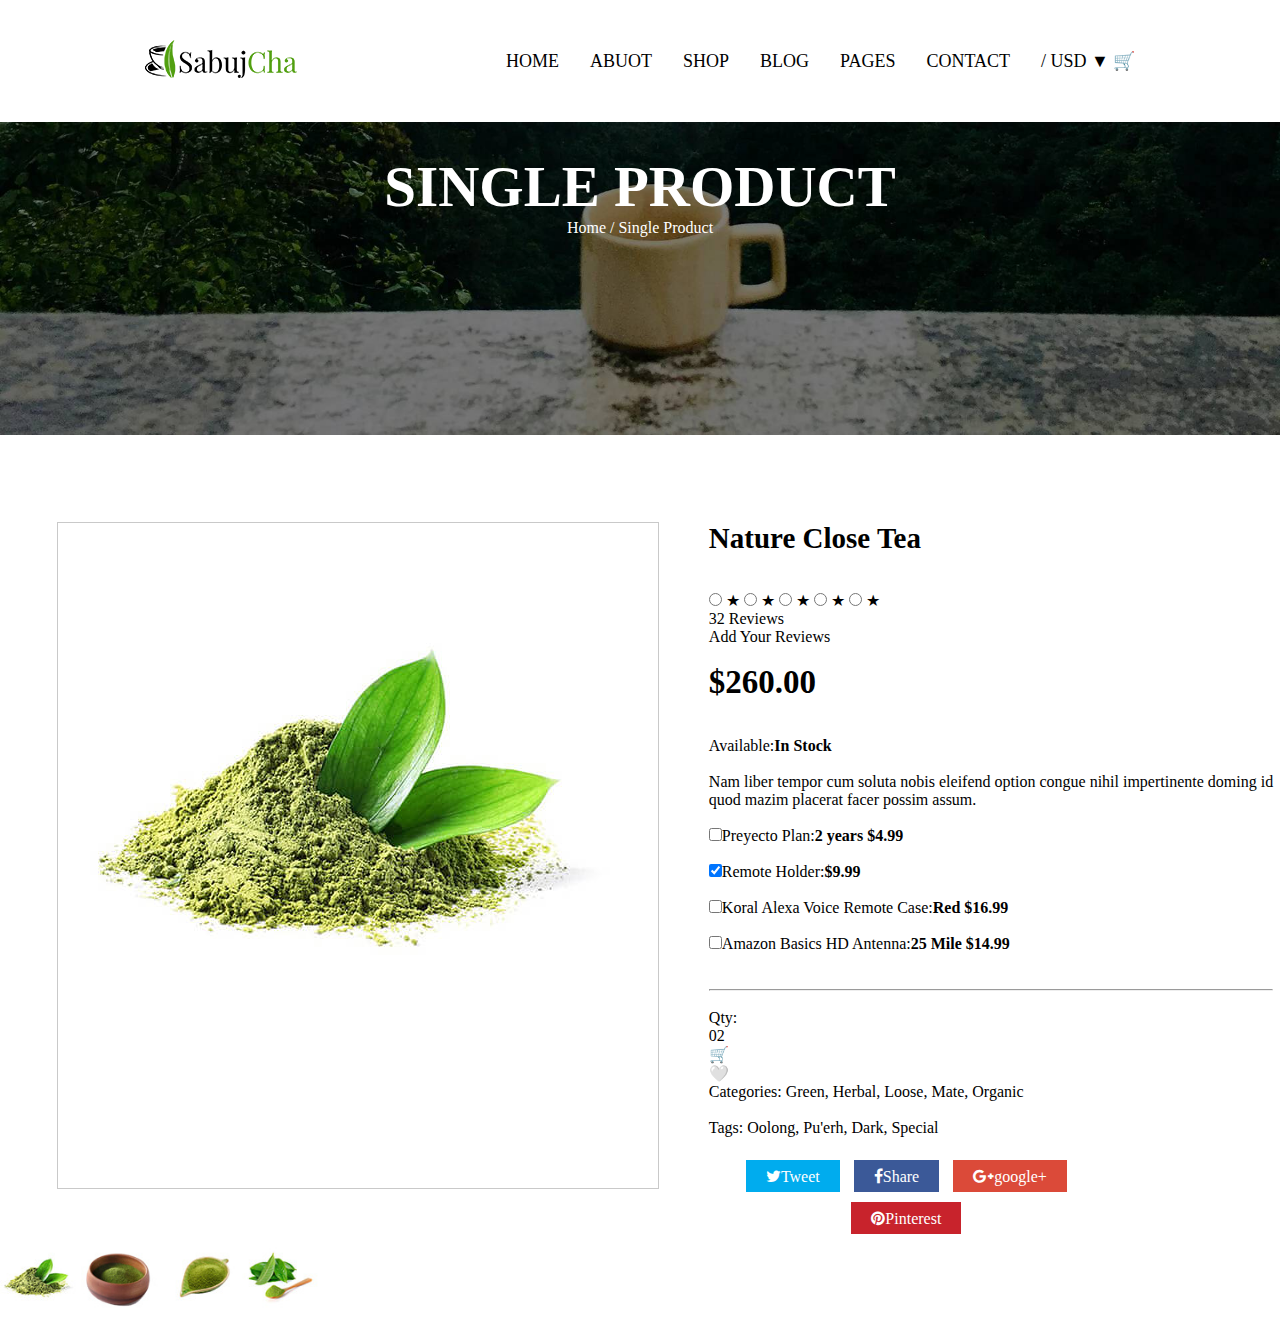
==== product.html @ 61fce773 "V0.4" ====
<!DOCTYPE html>
<html lang="es">
<head>
    <meta charset="UTF-8">
    <link rel="stylesheet" href=
    "https://cdnjs.cloudflare.com/ajax/libs/font-awesome/4.7.0/css/font-awesome.min.css"/>
    <link rel="stylesheet" href="stylesp.css">
    <title>Sabujcha</title>
</head>
<body>
    <!-- encabezado de pagina -->
    <header>
        <div class="encabezado">
            <div class="logo">
                <img src="img/logo.png" alt="logo de la compañia">
            </div>
            <!-- menu de pagina -->
            <div class="menu">
                <a href="" class="nav-link">HOME&nbsp;&nbsp;&nbsp;&nbsp;&nbsp;&nbsp;</a>
                <a href="" class="nav-link">ABUOT&nbsp;&nbsp;&nbsp;&nbsp;&nbsp;&nbsp;</a>
                <a href="" class="nav-link">SHOP&nbsp;&nbsp;&nbsp;&nbsp;&nbsp;&nbsp;</a>
                <a href="" class="nav-link">BLOG&nbsp;&nbsp;&nbsp;&nbsp;&nbsp;&nbsp;</a>
                <a href="" class="nav-link">PAGES&nbsp;&nbsp;&nbsp;&nbsp;&nbsp;&nbsp;</a>
                <a href="" class="nav-link">CONTACT&nbsp;&nbsp;&nbsp;&nbsp;&nbsp;&nbsp;</a>
                <a href="" class="nav-link">/ USD ▼  🛒</a>
            </div>
        </div>
    </header>

    <section>
        <article class="banner">
            <img src="img/bg-te.jpg" alt="banner de pagina" width="100%">
            <div class="titulo-principal">
                <h1>SINGLE PRODUCT</h1>
                <p class="text">Home / Single Product</p>
            </div>

        </article>
    </section>

    <section>
        <article class="container">
            <div class="img">
                <img src="img/product-detalis-l1.jpg" alt="imagen de producto">
            </div>
            <div class="info">
                <h2>Nature Close Tea</h2>
                 <br><br>
            
               <form> 
                <p class="clasification">
                <input id="radio1" type="radio" name="estrellas" value="5">
                <label for="estrellas">★</label>
                <input id="radio2" type="radio" name="estrellas" value="4">
                <label for="radio2">★</label>
                <input id="radio3" type="radio" name="estrellas" value="3">
                <label for="radio3">★</label>
                <input id="radio4" type="radio" name="estrellas" value="2">
                <label for="radio4">★</label>
                <input id="radio5" type="radio" name="estrellas" value="1">
                <label for="radio5">★</label>
                </p>
                <p>32 Reviews</p>
                <p>Add Your Reviews</p>
           
                <br>
                
                <h3 class="precio">$260.00</h3>
                <br><br>
                <p>Available:<b class="text-color">In Stock</b></p>
                <br>
                <p block-text>Nam liber tempor cum soluta nobis eleifend option congue nihil  impertinente  doming id <br> quod mazim placerat facer possim assum.</p>
                <br>
                
                <input class="carts" type="checkbox" name="Plan de pago" value="1">Preyecto Plan:<b class="text-color">2 years $4.99</b>
                <br><br>
                <input class="carts" type="checkbox" name="Plan de pago" value="2" checked>Remote Holder:<b class="text-color">$9.99</b>
                <br><br>
                <input class="carts" type="checkbox" name="Plan de pago" value="3">Koral Alexa Voice Remote Case:<b class="text-color">Red $16.99</b>
                <br><br>
                <input class="carts" type="checkbox" name="Plan de pago" value="4">Amazon Basics HD Antenna:<b class="text-color">25 Mile $14.99</b>
                <br><br><br>
                <hr>
                <br>
                <p>Qty: </p>
                <p class="two">02</p>
                <p class="car">🛒</p>
                <p class="cor">🤍</p>
                <p class="block cate">Categories: Green, Herbal, Loose, Mate, Organic</p>
                <br>
                <p class="block catego">Tags: Oolong, Pu'erh, Dark, Special</p>
                <br>
                <center class="redes">
                <!-- Add font awesome icons -->
                <a href="#" class="fa fa-twitter">Tweet</a>
                <a href="#" class="fa fa-facebook">Share</a>
                <a href="#" class="fa fa-google-plus">google+</a>
                <a href="#" class="fa fa-pinterest">Pinterest</a>
                </center>
            </div>
        </article>
    </section>
    <section>
        <article>
            <div class="start">
                <img class="galeria" width="6%" src="img/product-detalis-s1.jpg">
                <img class="galeria" width="6%" src="img/product-detalis-s2.jpg">
                <img class="galeria" width="6%" src="img/product-detalis-s3.jpg">
                <img class="galeria" width="6%" src="img/product-detalis-s4.jpg">
            </div>
        </article>
    </section>
</body>
</html>
---- stylesp.css ----
*{
    margin: 0;
}

h1{
    font-size: 57px;
}

h2{
    font-size: 29px;
}
.encabezado{
    display: flex;
    flex-direction: row;
    justify-content: space-around;
    align-items: center;
    padding: 40px;
}

.nav-link{
    font-size: 18px;
    text-decoration: none;
    color: black;
}

.titulo-principal{
  position: relative;
  
  top: -285px;
  color: white;
  text-align: center;
}

.container{
    justify-content: center;
    display: flex;
    flex-wrap: wrap 
}

.img{
    width: 600px;
    height: 665px;
    border: 1px solid rgba(51, 51, 51, 0.267);
    margin: 0px 50px;
}

.calification{
    display: flex;
    flex-wrap: wrap;
}

.precio{
    font-size: 33px;
}

.fa-twitter{
    text-decoration: none;
    background-color: #00acee;
    color: white;
    padding: 8px 20px 8px 20px;
    margin: 5px;
}

.fa-facebook{
    text-decoration: none;
    background-color: #3b5998;
    color: white;
    padding: 8px 20px 8px 20px;
    margin: 5px;
}

.fa-google-plus{
    text-decoration: none;
    background-color: #db4a39;
    color: white;
    padding: 8px 20px 8px 20px;
    margin: 5px;
}

.fa-pinterest{
    text-decoration: none;
    background-color: #c8232c;
    color: white;
    padding: 8px 20px 8px 20px;
    margin: 5px;
}

.redes{
    margin-right: 30%;
}
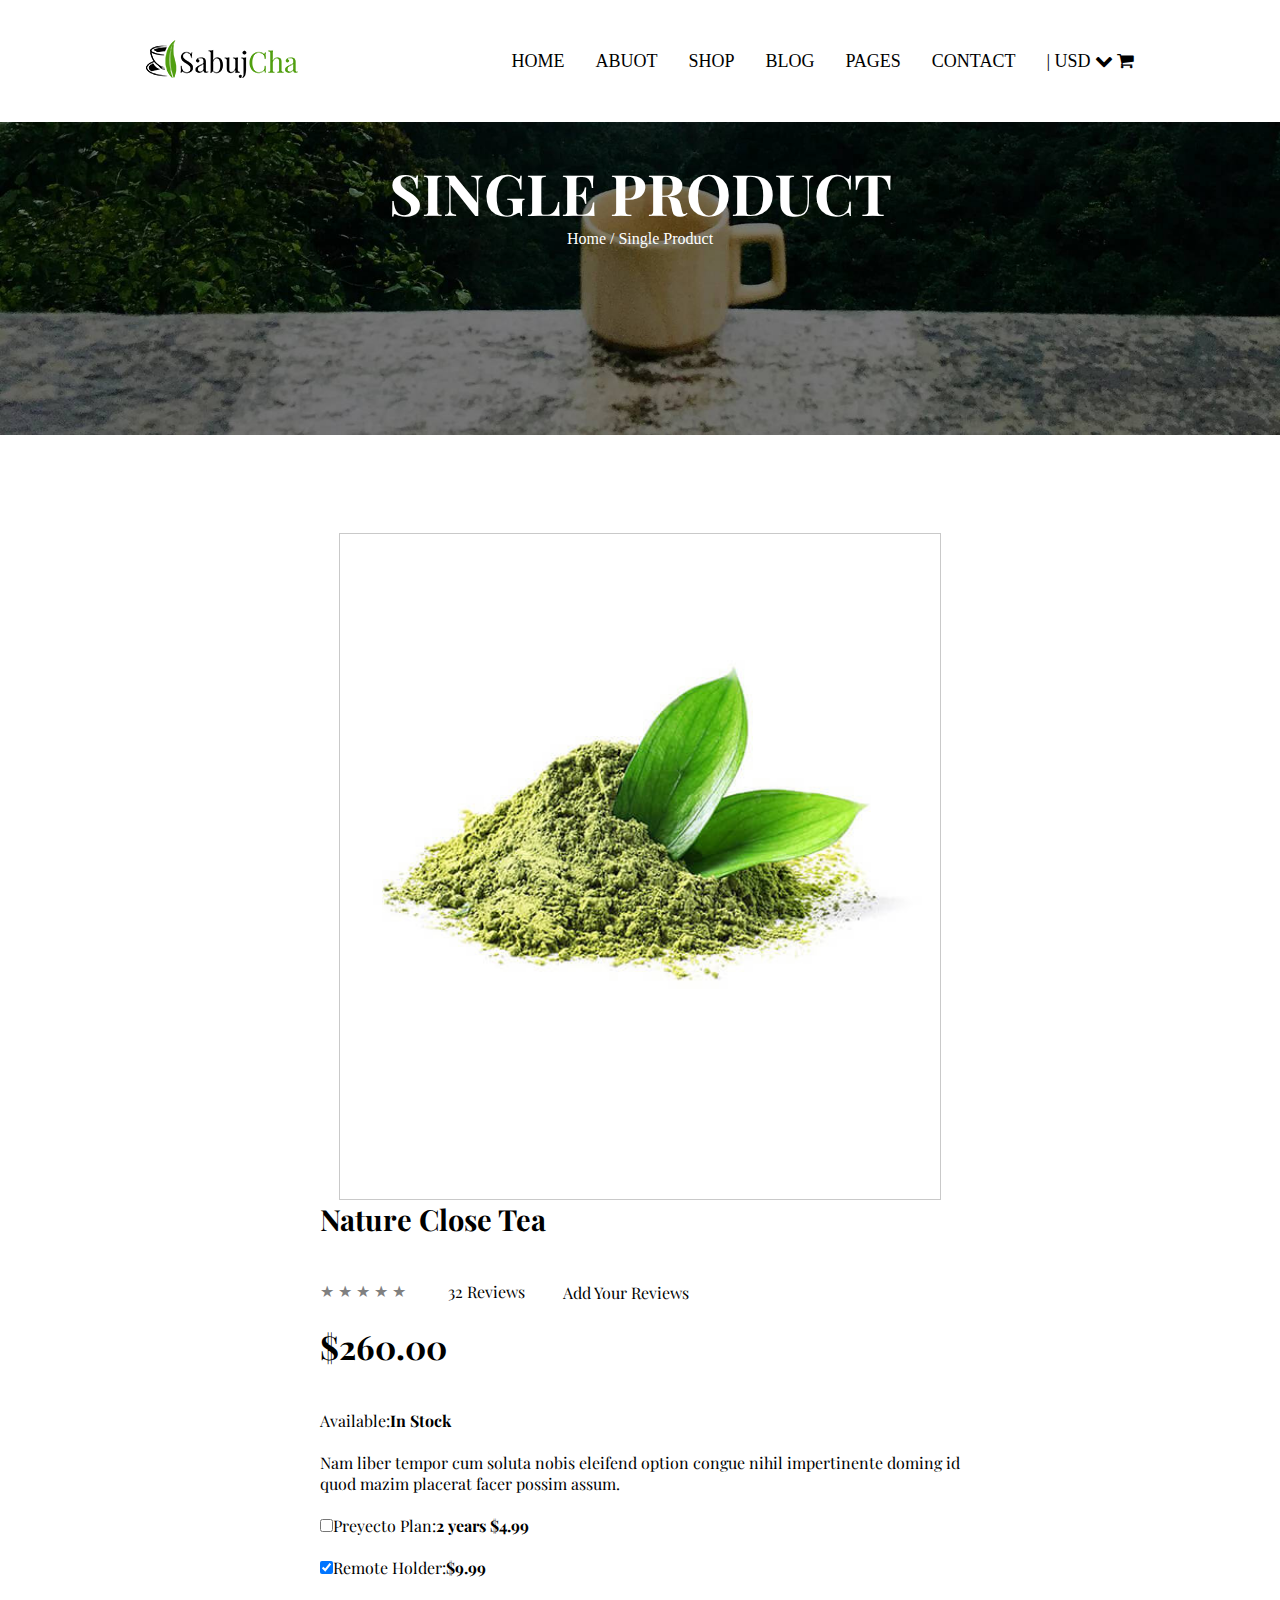
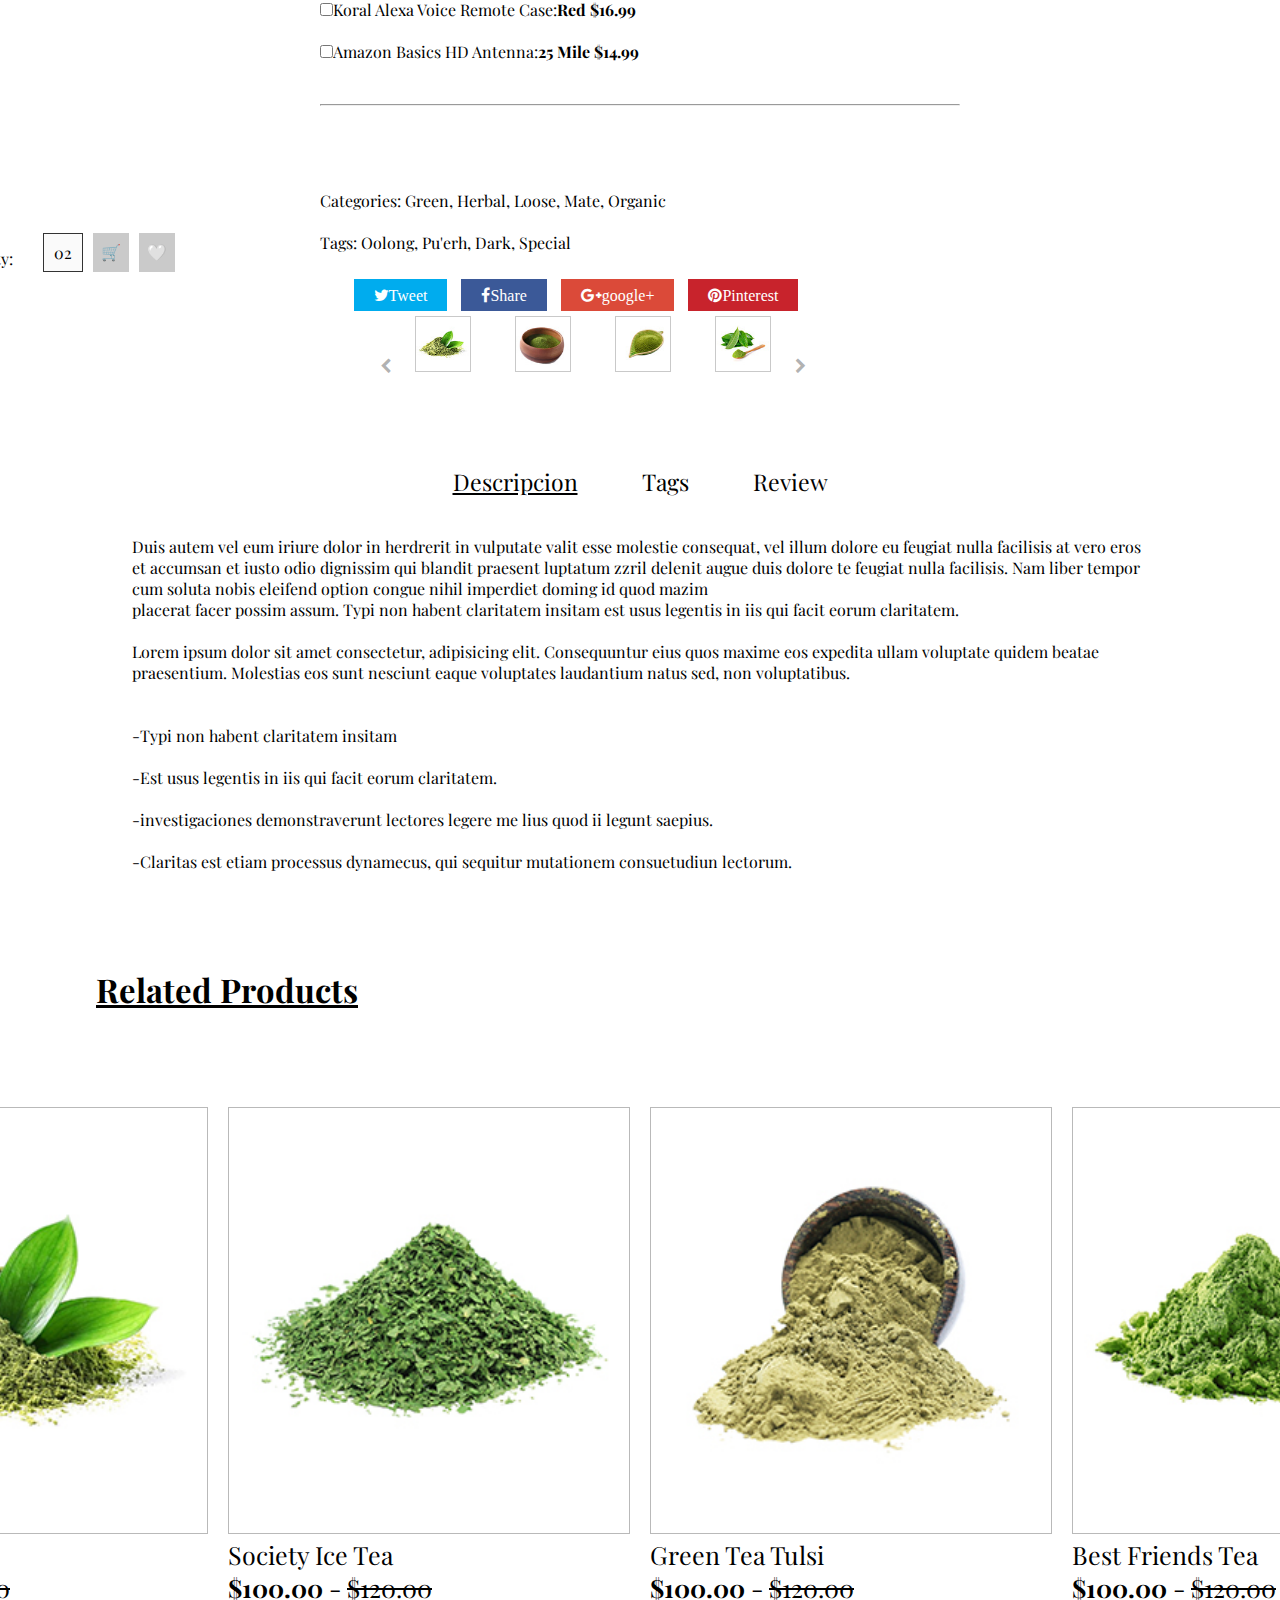
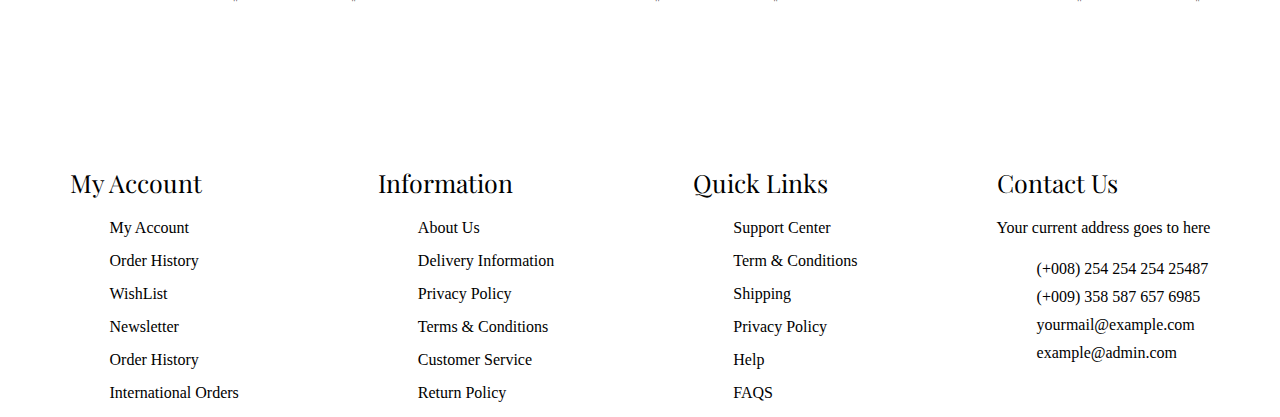
==== commit 679f936a: "V0.5" ====
--- a/product.html
+++ b/product.html
@@ -22,7 +22,9 @@
                 <a href="" class="nav-link">BLOG&nbsp;&nbsp;&nbsp;&nbsp;&nbsp;&nbsp;</a>
                 <a href="" class="nav-link">PAGES&nbsp;&nbsp;&nbsp;&nbsp;&nbsp;&nbsp;</a>
                 <a href="" class="nav-link">CONTACT&nbsp;&nbsp;&nbsp;&nbsp;&nbsp;&nbsp;</a>
-                <a href="" class="nav-link">/ USD ▼  🛒</a>
+                <a href="" class="nav-link">| USD</a>
+                <a href="#" class="fa fa-chevron-down nav-link"></a>
+                <a href="#" class="fa fa-shopping-cart nav-link"></a>  
             </div>
         </div>
     </header>
@@ -41,13 +43,12 @@
     <section>
         <article class="container">
             <div class="img">
-                <img src="img/product-detalis-l1.jpg" alt="imagen de producto">
+                <img src="img/product-detalis-l1.jpg" alt="imagen de producto" height="600px">
             </div>
             <div class="info">
                 <h2>Nature Close Tea</h2>
-                 <br><br>
-            
-               <form> 
+                <br><br>
+            <form"> 
                 <p class="clasification">
                 <input id="radio1" type="radio" name="estrellas" value="5">
                 <label for="estrellas">★</label>
@@ -60,11 +61,10 @@
                 <input id="radio5" type="radio" name="estrellas" value="1">
                 <label for="radio5">★</label>
                 </p>
-                <p>32 Reviews</p>
-                <p>Add Your Reviews</p>
-           
-                <br>
-                
+            </form>
+                <p class="text-1">32 Reviews</p>
+                <p class="text-2">Add Your Reviews</p>
+                <br>
                 <h3 class="precio">$260.00</h3>
                 <br><br>
                 <p>Available:<b class="text-color">In Stock</b></p>
@@ -82,16 +82,19 @@
                 <br><br><br>
                 <hr>
                 <br>
-                <p>Qty: </p>
-                <p class="two">02</p>
-                <p class="car">🛒</p>
-                <p class="cor">🤍</p>
+            <div class="botones-1">
+                <p class="Qty">Qty:</p>
+                <p class="icono">02</p>
+                <p class="icono-1">🛒</p>
+                <p class="icono-2">🤍</p>
+            </div>
+                <br><br><br>
                 <p class="block cate">Categories: Green, Herbal, Loose, Mate, Organic</p>
                 <br>
                 <p class="block catego">Tags: Oolong, Pu'erh, Dark, Special</p>
                 <br>
                 <center class="redes">
-                <!-- Add font awesome icons -->
+                <!--  icons socials -->
                 <a href="#" class="fa fa-twitter">Tweet</a>
                 <a href="#" class="fa fa-facebook">Share</a>
                 <a href="#" class="fa fa-google-plus">google+</a>
@@ -103,12 +106,145 @@
     <section>
         <article>
             <div class="start">
+                <a href="#" class="fa  fa-chevron-left menor"></a>
                 <img class="galeria" width="6%" src="img/product-detalis-s1.jpg">
                 <img class="galeria" width="6%" src="img/product-detalis-s2.jpg">
                 <img class="galeria" width="6%" src="img/product-detalis-s3.jpg">
                 <img class="galeria" width="6%" src="img/product-detalis-s4.jpg">
-            </div>
-        </article>
-    </section>
+                <a href="#" class="fa fa-chevron-right mayor"></a>
+            </div>
+        </article>
+    </section>
+    <br><br><br><br><br>
+    <section>
+        <article>
+            
+            <div class="titles">
+                <p><u>Descripcion</u></p>
+            <div>
+                <p>Tags</p>
+            </div>
+            <div >
+                <p>Review</p>
+            </div>
+            </div>
+            
+            <div class="parrafo">
+                <p>
+                Duis autem vel eum iriure dolor in herdrerit in vulputate valit esse molestie consequat, vel illum dolore eu feugiat nulla facilisis at vero eros et accumsan et iusto odio dignissim qui blandit praesent luptatum zzril delenit augue duis dolore te feugiat nulla facilisis. Nam liber tempor cum soluta nobis eleifend option congue nihil imperdiet doming id quod mazim <br> placerat facer possim assum. Typi non habent claritatem insitam est usus legentis in iis qui facit eorum claritatem.<br><br>
+                Lorem ipsum dolor sit amet consectetur, adipisicing elit. Consequuntur eius quos maxime eos expedita ullam voluptate quidem beatae praesentium. Molestias eos sunt nesciunt eaque voluptates laudantium natus sed, non voluptatibus.
+                <br><br><br>
+                -Typi non habent claritatem insitam
+                <br><br>
+                -Est usus legentis in iis qui facit eorum claritatem.
+                <br><br>
+                -investigaciones demonstraverunt lectores legere me lius quod ii legunt saepius.
+                <br><br>
+                -Claritas est etiam processus dynamecus, qui sequitur mutationem consuetudiun lectorum.
+                </p>
+            </div>
+            
+        </article>
+    </section>
+    <section>
+        <article>
+            <div class="titulo-3">
+                <h3><u>Related Products</u></h3>
+            </div>
+            <div class="container-2">
+                
+                <div>
+                    <img class="imgs" src="/img/product-1.jpg" alt="productos" width="400px">
+                    <p class="text-3">Le Bongai Tea <br> <strong>$100.00</strong> - <del>$120.00</del></p>
+                </div>
+                <div>
+                    <img class="imgs" src="/img/product-2.jpg" alt="productos" width="400px">
+                    <p class="text-3">Society Ice Tea<br> <strong>$100.00</strong> - <del>$120.00</del></p>
+                </div>
+                <div>
+                    <img class="imgs" src="/img/product-3.jpg" alt="productos" width="400px">
+                    <p class="text-3">Green Tea Tulsi<br> <strong>$100.00</strong> - <del>$120.00</del></p>
+                </div>
+                <div>
+                    <img class="imgs" src="/img/product-4.jpg" alt="productos" width="400px">
+                    <p class="text-3">Best Friends Tea<br> <strong>$100.00</strong> - <del>$120.00</del></p>
+                </div>
+            </div>
+        </article>
+    </section>
+    <br><br><br><br><br><br><br><br><br>
+    <footer class="footer-area gray-bg-3">
+        <div class="container-4">
+            <div class="row-six">
+                <div class="col-footer">
+                    <div class="footer-title">
+                        <h4>My Account</h4>
+                    </div>
+                    <div class="footer-content">
+                        <ul>
+                            <li>My Account</li>
+                            <li>Order History</li>
+                            <li>WishList</li>
+                            <li>Newsletter</li>
+                            <li>Order History</li>
+                            <li>International Orders</li>
+                        </ul>
+                    </div>
+                </div>
+                <div class="col-footer">
+                    <div class="footer-title">
+                        <h4>Information</h4>
+                    </div>
+                    <div class="footer-content">
+                        <ul>
+                            <li>About Us</li>
+                            <li>Delivery Information</li>
+                            <li>Privacy Policy</li>
+                            <li>Terms & Conditions</li>
+                            <li>Customer Service</li>
+                            <li>Return Policy</li>
+                        </ul>
+                    </div>
+                </div>
+                <div class="col-footer">
+                    <div class="footer-title">
+                        <h4>Quick Links</h4>
+                    </div>
+                    <div class="footer-content">
+                        <ul>
+                            <li>Support Center</li>
+                            <li>Term & Conditions</li>
+                            <li>Shipping</li>
+                            <li>Privacy Policy</li>
+                            <li>Help</li>
+                            <li>FAQS</li>
+                        </ul>
+                    </div>
+                </div>
+                <div class="col-footer">
+                    <div class="footer-title">
+                        <h4>Contact Us</h4>
+                    </div>
+                    <div class="footer-about">
+                        <p>Your current address goes to here</p>
+                        <br>
+                        <div class="footer-contact">
+                            <ul>
+                                <li>(+008) 254 254 254 25487</li>
+                                
+                                <li>(+009) 358 587 657 6985</li>
+                            </ul>
+                        </div>
+                        <div class="footer-contact">
+                            <ul>
+                                <li>yourmail@example.com</li>
+                                <li>example@admin.com</li>
+                            </ul>
+                        </div>
+                    </div>
+                </div>
+            </div>
+        </div>
+    </div>
 </body>
 </html>--- a/stylesp.css
+++ b/stylesp.css
@@ -1,13 +1,26 @@
+@import url('https://fonts.googleapis.com/css2?family=Lora&family=Playfair+Display:wght@400;600&display=swap');
+@import url('https://fonts.googleapis.com/css2?family=Playfair+Display:wght@400;600&display=swap');
+:root{
+    --titulos: 'Playfair Display', serif;
+}
+
+:root{
+    --parrafos:'Lora', serif;
+    --parrafos: 'Playfair Display', serif;
+}
+
 *{
     margin: 0;
 }
 
 h1{
     font-size: 57px;
+    font-family: var(--titulos);
 }
 
 h2{
     font-size: 29px;
+    font-family: var(--titulos);
 }
 .encabezado{
     display: flex;
@@ -32,6 +45,7 @@
 }
 
 .container{
+    font-family: var(--parrafos);
     justify-content: center;
     display: flex;
     flex-wrap: wrap 
@@ -86,6 +100,211 @@
 }
 
 .redes{
-    margin-right: 30%;
-}
-
+    margin-right: 20%;
+}
+
+.texto-1{
+    margin-left: 15%;
+}
+
+#form {
+    width: 250px;
+    margin: 0 auto;
+    height: 50px;
+  }
+  
+  #form p {
+    text-align: center;
+  }
+  
+  #form label {
+    font-size: 20px;
+  }
+  
+  input[type="radio"] {
+    display: none;
+  }
+  
+  label {
+    color: grey;
+  }
+  
+  .clasificacion {
+    direction: rtl;
+    unicode-bidi: bidi-override;
+  }
+  
+  label:hover,
+  label:hover ~ label {
+    color: orange;
+  }
+  
+  input[type="radio"]:checked ~ label {
+    color: orange;
+  }
+
+  .text-1{
+    margin-left: 20%;
+    margin-top: -20px;
+  }
+
+  .text-2{
+    margin-left: 38%;
+    margin-top: -20px;
+  }
+  
+
+.Qty{
+    margin-left: -913px;
+    position: relative;
+    top: 300px;
+    
+    
+}
+
+.icono{
+    margin-left: 20px;
+    position: relative;
+    top: 285px;
+    display: block;
+    border: 1px solid #333;
+    background: rgba(51, 51, 51, 0.024);
+    padding: 8px 10px;
+}
+
+.icono-1{
+   
+    position: relative;
+    top: 285px;
+    display: block;
+    background: rgba(51, 51, 51, 0.257);
+    padding: 8px; 
+}
+
+.icono-2{
+    
+    position: relative;
+    top: 285px;
+    display: block;
+    background: rgba(51, 51, 51, 0.257);
+    padding: 8px;
+}
+.botones-1{
+    position: absolute;
+    display: flex;
+    flex-direction: row;
+    gap: 10px;
+    margin-left: 45%;
+    margin-top: -14%;
+   
+}
+
+.start{
+    margin-left: 380px;
+    
+}
+
+.galeria{
+    margin: 0px 20px;
+    border: 1px solid rgba(51, 51, 51, 0.267);
+}
+
+.menor{
+    
+    align-items: center;
+    text-decoration: none;
+    color: rgba(51, 51, 51, 0.377);
+}
+
+.mayor{
+    align-items: center;
+    text-decoration: none;
+    color: rgba(51, 51, 51, 0.377);;
+}
+
+.titles{
+    display: flex;
+    flex-direction: row;
+    justify-content: center;
+    align-items: center;
+    gap: 5%;
+    font-size: 23px;
+    font-family: var(--titulos);
+}
+
+.parrafo{
+    margin-right: 10%;
+    margin-left: 10.3%;
+    margin-top: 3%;
+    display: flex;
+    flex-direction: column;
+    justify-content: center;
+    align-items: center;
+    font-family: var(--parrafos);
+}
+
+.titulo-3{
+   display: flex;
+   flex-direction: row;
+   justify-content: flex-start;
+   align-items: center;
+   margin-left: 10%;
+   margin: 7.5%;
+   font-size: 28px;
+   font-family: var(--titulos);
+}
+
+.container-2{
+    gap: 20px;
+    display: flex;
+    flex-direction: row;
+    justify-content: center;
+    align-items: center;  
+}
+
+.imgs{
+    border:  1px solid rgba(51, 51, 51, 0.342);
+}
+
+.text-3{
+    font-family: var(--parrafos);
+    font-size: 25px;
+}
+
+
+.row-six {
+    display: flex;
+    flex-wrap: wrap;
+    justify-content: space-around;
+}
+
+.col-footer{
+    margin-left: 40px;
+    margin-right: 40px;
+}
+
+.footer-title > h4 {
+    font-family: "Playfair Display",serif;
+    font-size: 25px;
+    font-weight: 400;
+    color: #000;
+    margin-bottom: 20px;
+} 
+
+.footer-contact li {
+    line-height: 28px;
+    list-style: outside none none;
+}
+
+.footer-content li {
+    list-style: outside none none;
+    padding-bottom: 15px;
+}
+
+@media screen and (max-width: 600px){
+    .footer-title > h4{
+        font-size: 15px;
+        margin-bottom: 10px;
+
+    }
+}
